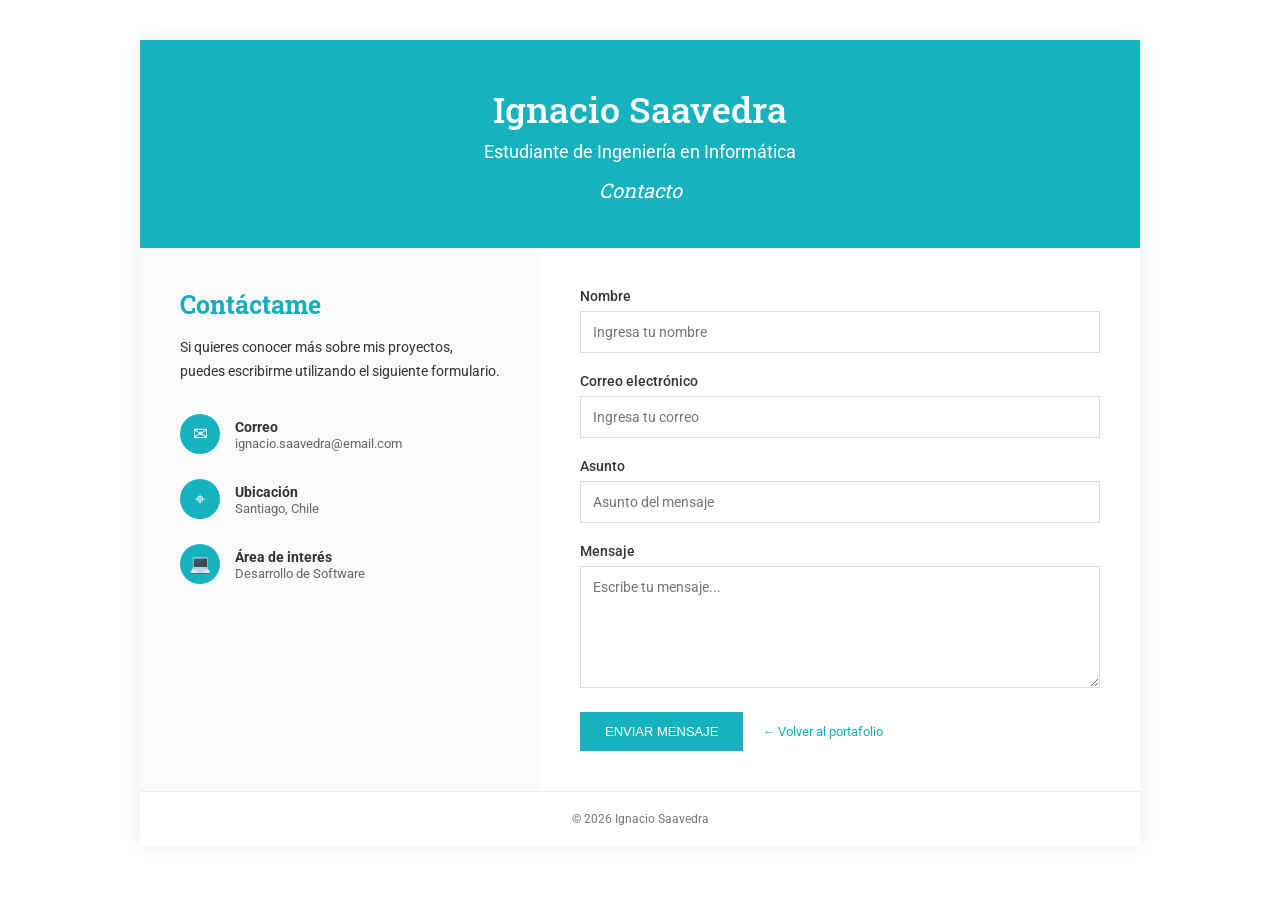
==== src/contacto.html @ b988f15e "cambios en la pagina" ====
<!DOCTYPE html>
<html lang="es">

<head>

    <meta charset="UTF-8">

    <meta name="viewport" content="width=device-width, initial-scale=1.0">

    <title>Contacto | Ignacio Saavedra</title>

    <link rel="stylesheet" href="style.css">

    <link rel="preconnect" href="https://fonts.googleapis.com">
    <link rel="preconnect" href="https://fonts.gstatic.com" crossorigin>

    <link href="https://fonts.googleapis.com/css2?family=Roboto:wght@300;400;500;700&family=Roboto+Slab:wght@400;500&display=swap"
        rel="stylesheet">

</head>


<body>

    <main class="contacto">

        <header class="contacto-header">

            <h1>Ignacio Saavedra</h1>

            <p>Estudiante de Ingeniería en Informática</p>

            <span>Contacto</span>

        </header>


        <section class="contacto-contenido">

            <div class="informacion-contacto">

                <h2>Contáctame</h2>

                <p>
                    Si quieres conocer más sobre mis proyectos,
                    puedes escribirme utilizando el siguiente formulario.
                </p>


                <div class="dato-contacto">

                    <span>✉</span>

                    <div>
                        <strong>Correo</strong>
                        <p>ignacio.saavedra@email.com</p>
                    </div>

                </div>


                <div class="dato-contacto">

                    <span>⌖</span>

                    <div>
                        <strong>Ubicación</strong>
                        <p>Santiago, Chile</p>
                    </div>

                </div>


                <div class="dato-contacto">

                    <span>💻</span>

                    <div>
                        <strong>Área de interés</strong>
                        <p>Desarrollo de Software</p>
                    </div>

                </div>

            </div>


            <form class="formulario">

                <div class="campo">

                    <label for="nombre">Nombre</label>

                    <input
                        type="text"
                        id="nombre"
                        name="nombre"
                        placeholder="Ingresa tu nombre"
                        required
                    >

                </div>


                <div class="campo">

                    <label for="correo">Correo electrónico</label>

                    <input
                        type="email"
                        id="correo"
                        name="correo"
                        placeholder="Ingresa tu correo"
                        required
                    >

                </div>


                <div class="campo">

                    <label for="asunto">Asunto</label>

                    <input
                        type="text"
                        id="asunto"
                        name="asunto"
                        placeholder="Asunto del mensaje"
                        required
                    >

                </div>


                <div class="campo">

                    <label for="mensaje">Mensaje</label>

                    <textarea
                        id="mensaje"
                        name="mensaje"
                        rows="6"
                        placeholder="Escribe tu mensaje..."
                        required
                    ></textarea>

                </div>


                <button type="submit">
                    ENVIAR MENSAJE
                </button>


                <a href="../index.html" class="volver">
                    ← Volver al portafolio
                </a>

            </form>

        </section>


        <footer>

            <p>
                © 2026 Ignacio Saavedra
            </p>

        </footer>

    </main>

</body>

</html>
---- src/style.css ----
* {
    margin: 0;
    padding: 0;
    box-sizing: border-box;
}


body {
    font-family: 'Roboto', sans-serif;
    background-color: #ffffff;
    color: #333333;
}


.contacto {
    width: 90%;
    max-width: 1000px;
    margin: 40px auto;
    background-color: white;

    box-shadow: 0 0 20px rgba(0, 0, 0, 0.08);
}


/* =========================
   HEADER
========================= */

.contacto-header {
    background-color: #16b3bf;
    color: white;

    padding: 45px;
    text-align: center;
}

.contacto-header h1 {
    font-family: 'Roboto Slab', serif;
    font-size: 36px;
    font-weight: 500;
}

.contacto-header p {
    margin-top: 8px;
    font-size: 18px;
}

.contacto-header span {
    display: inline-block;
    margin-top: 15px;

    font-family: 'Roboto Slab', serif;
    font-style: italic;
    font-size: 20px;
}


/* =========================
   CONTENIDO
========================= */

.contacto-contenido {
    display: grid;
    grid-template-columns: 40% 60%;
}


/* INFORMACIÓN */

.informacion-contacto {
    padding: 40px;
    background-color: #fafafa;
}

.informacion-contacto h2 {
    color: #16aebc;
    font-family: 'Roboto Slab', serif;
    font-size: 25px;
    margin-bottom: 15px;
}

.informacion-contacto > p {
    font-size: 14px;
    line-height: 1.7;
    margin-bottom: 30px;
}


.dato-contacto {
    display: flex;
    align-items: center;
    gap: 15px;

    margin-bottom: 25px;
}

.dato-contacto > span {
    width: 40px;
    height: 40px;

    display: flex;
    align-items: center;
    justify-content: center;

    border-radius: 50%;

    background-color: #16b3bf;
    color: white;

    font-size: 18px;
}

.dato-contacto strong {
    color: #333333;
    font-size: 14px;
}

.dato-contacto p {
    font-size: 13px;
    color: #666666;
}


/* =========================
   FORMULARIO
========================= */

.formulario {
    padding: 40px;
}

.campo {
    margin-bottom: 20px;
}

.campo label {
    display: block;
    margin-bottom: 7px;

    font-size: 14px;
    font-weight: 500;
}

.campo input,
.campo textarea {
    width: 100%;

    padding: 12px;

    border: 1px solid #dddddd;

    font-family: 'Roboto', sans-serif;
    font-size: 14px;

    outline: none;

    transition: 0.3s;
}

.campo textarea {
    resize: vertical;
}


.campo input:focus,
.campo textarea:focus {
    border-color: #16b3bf;
}


/* BOTÓN */

.formulario button {
    border: none;

    background-color: #16b3bf;
    color: white;

    padding: 12px 25px;

    font-size: 13px;
    font-weight: 500;

    cursor: pointer;

    transition: 0.3s;
}

.formulario button:hover {
    background-color: #128e98;
}


/* VOLVER */

.volver {
    display: inline-block;

    margin-left: 15px;

    color: #16aebc;

    text-decoration: none;

    font-size: 13px;
}

.volver:hover {
    text-decoration: underline;
}


/* FOOTER */

footer {
    text-align: center;

    border-top: 1px solid #eeeeee;

    padding: 20px;

    color: #777777;

    font-size: 12px;
}


/* =========================
   RESPONSIVE
========================= */

@media (max-width: 750px) {

    .contacto {
        width: 95%;
        margin: 15px auto;
    }

    .contacto-contenido {
        grid-template-columns: 1fr;
    }

    .contacto-header {
        padding: 35px 20px;
    }

    .contacto-header h1 {
        font-size: 28px;
    }

    .informacion-contacto,
    .formulario {
        padding: 25px;
    }

}


@media (max-width: 500px) {

    .formulario button {
        width: 100%;
    }

    .volver {
        display: block;
        margin: 15px 0 0;
        text-align: center;
    }

}
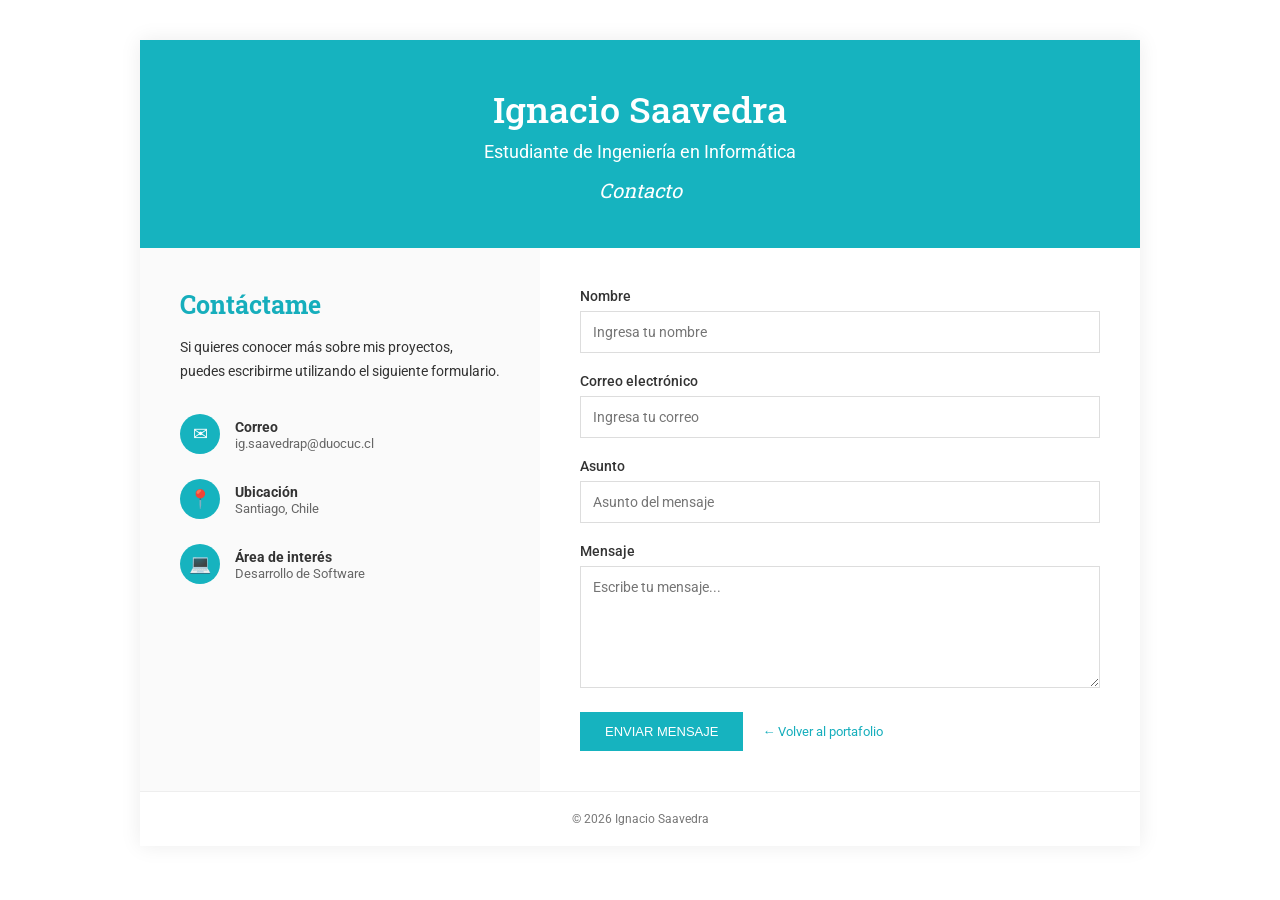
==== commit d235bf4e: "pagina lista" ====
--- a/src/contacto.html
+++ b/src/contacto.html
@@ -53,7 +53,7 @@
 
                     <div>
                         <strong>Correo</strong>
-                        <p>ignacio.saavedra@email.com</p>
+                        <p>ig.saavedrap@duocuc.cl</p>
                     </div>
 
                 </div>
@@ -61,7 +61,7 @@
 
                 <div class="dato-contacto">
 
-                    <span>⌖</span>
+                    <span>📍</span>
 
                     <div>
                         <strong>Ubicación</strong>
